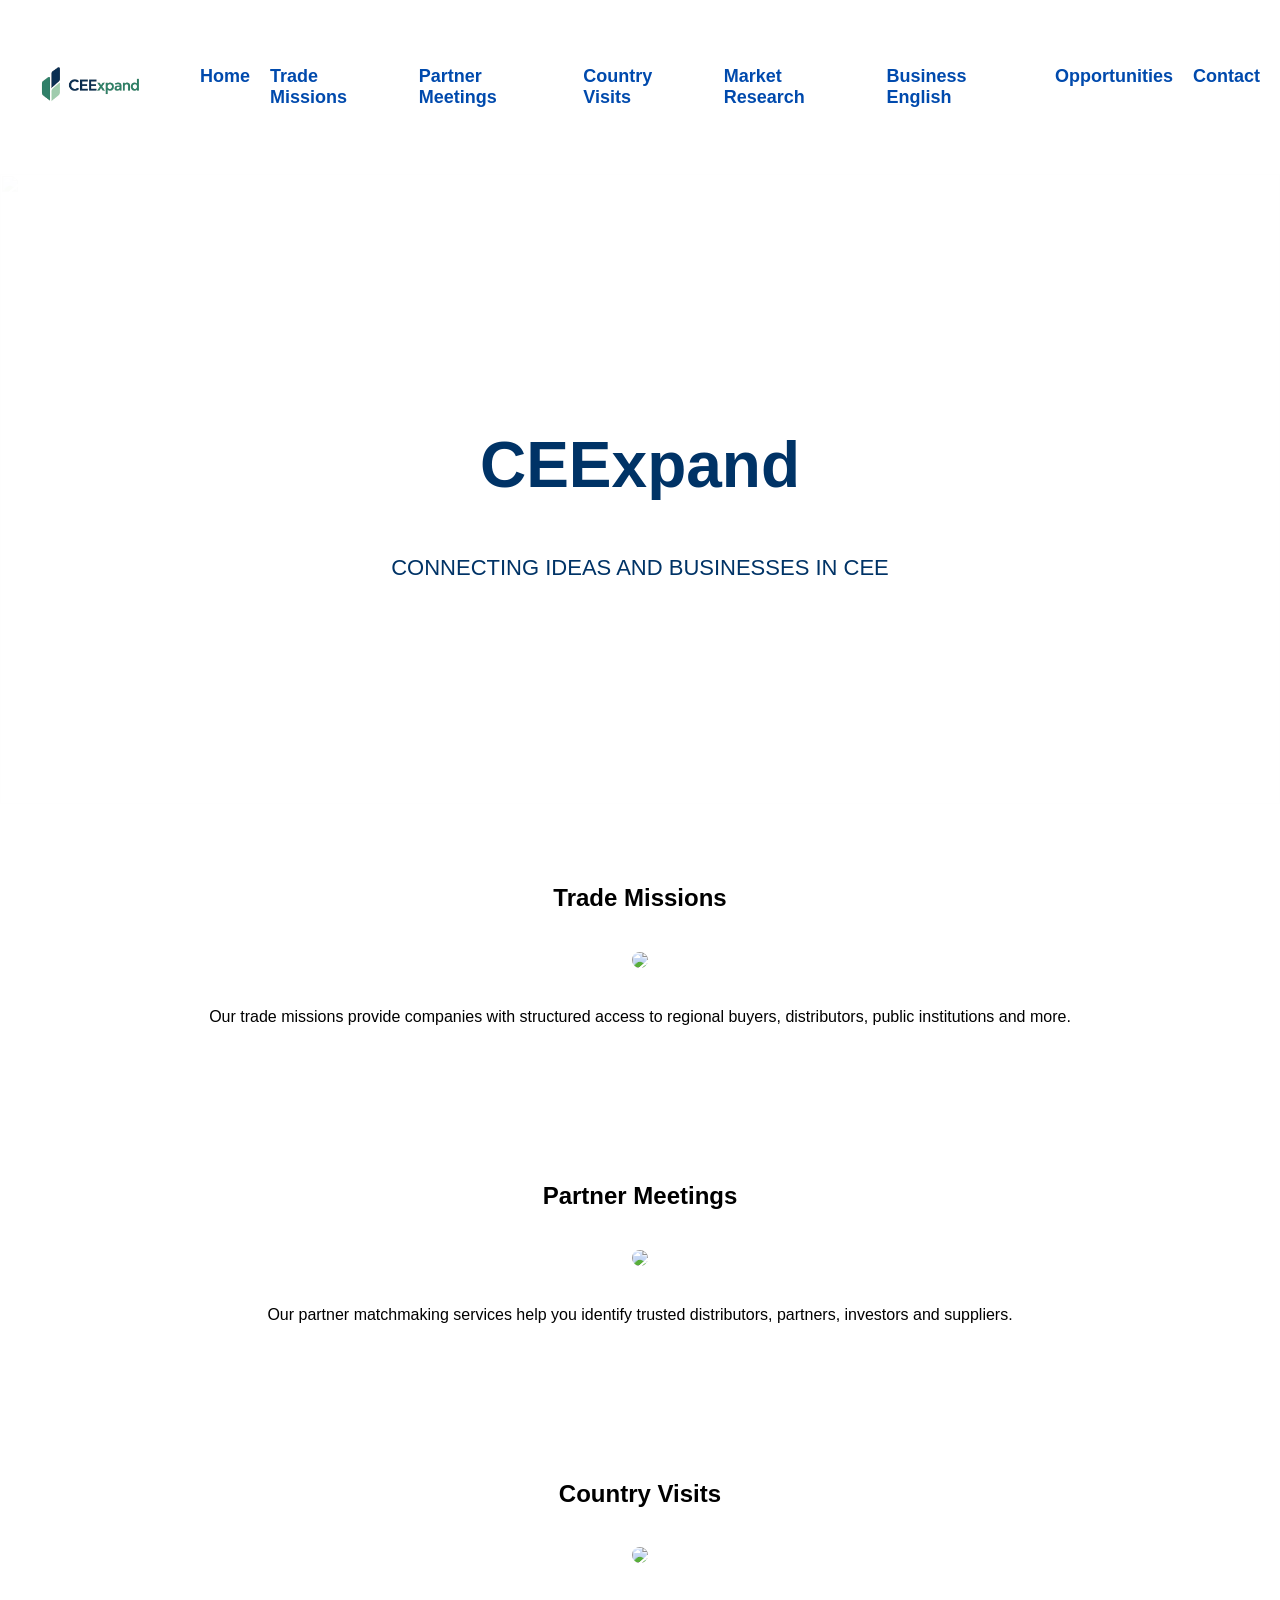
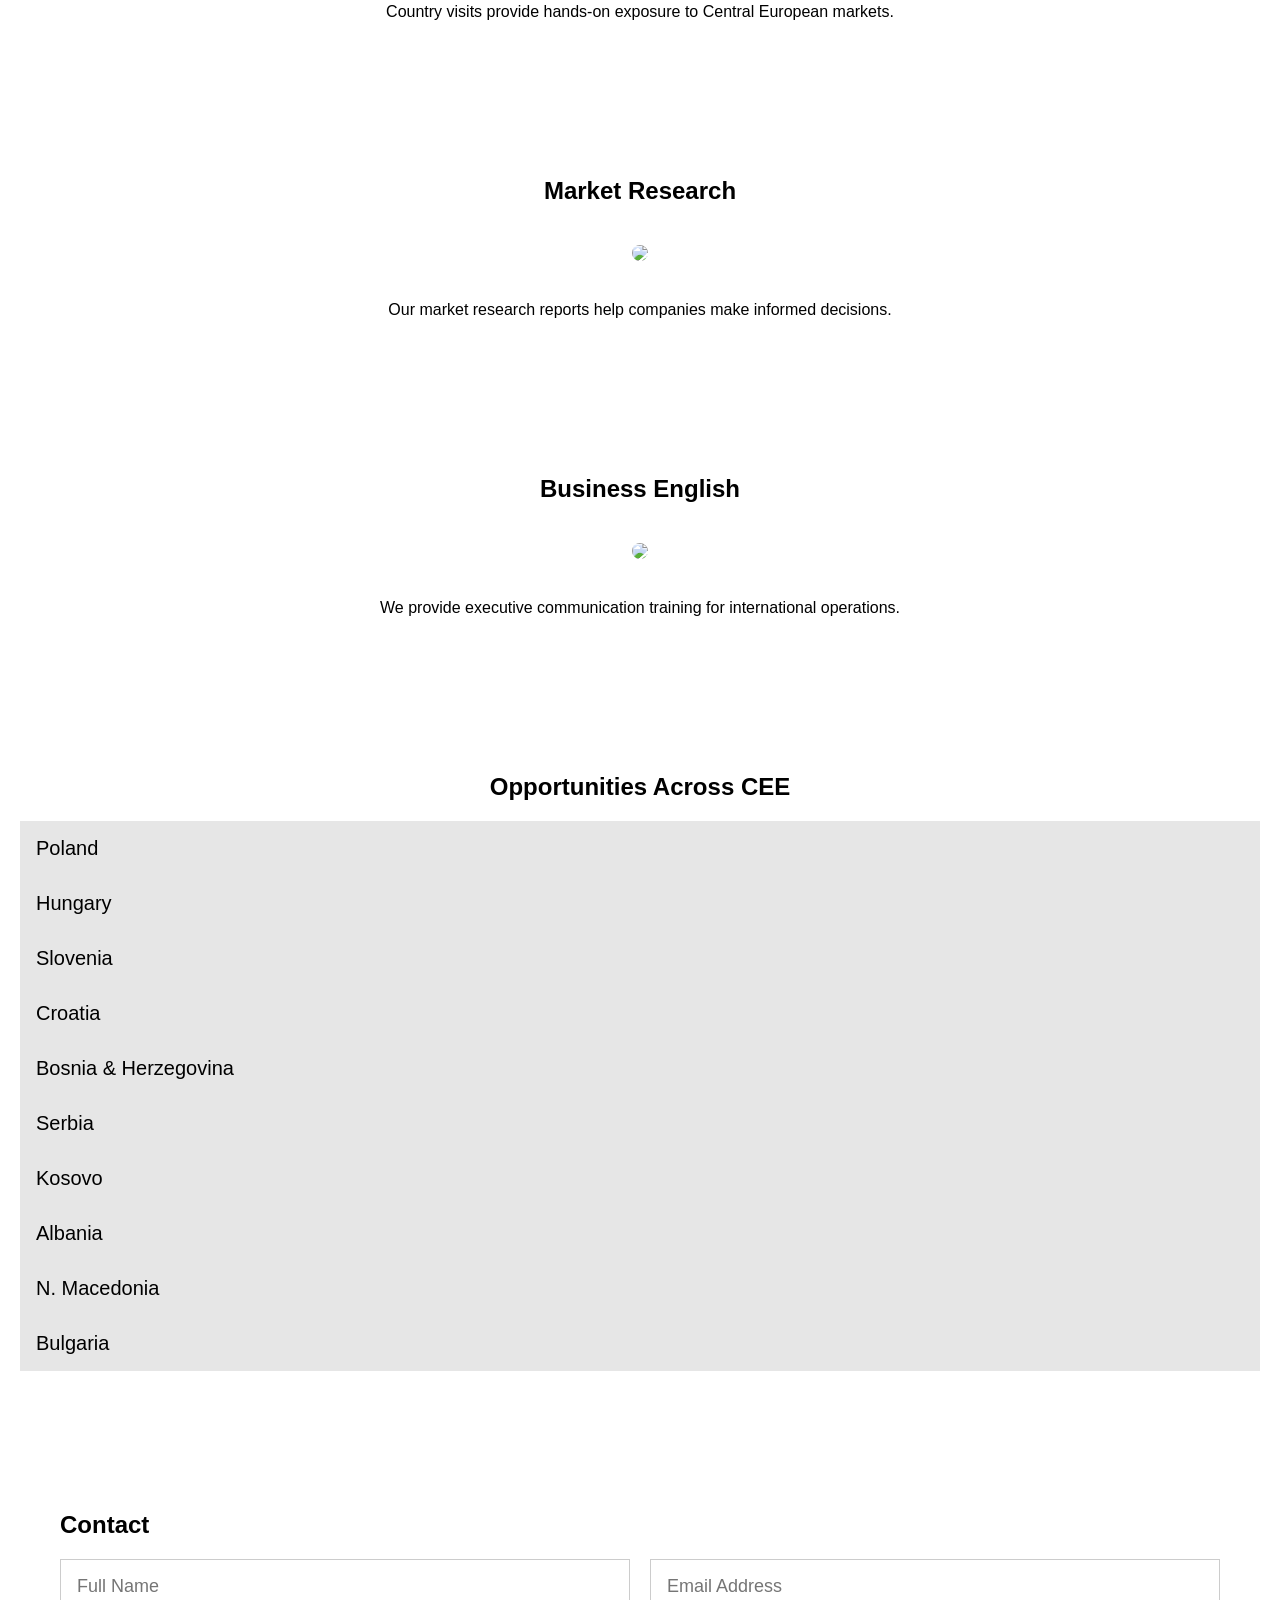
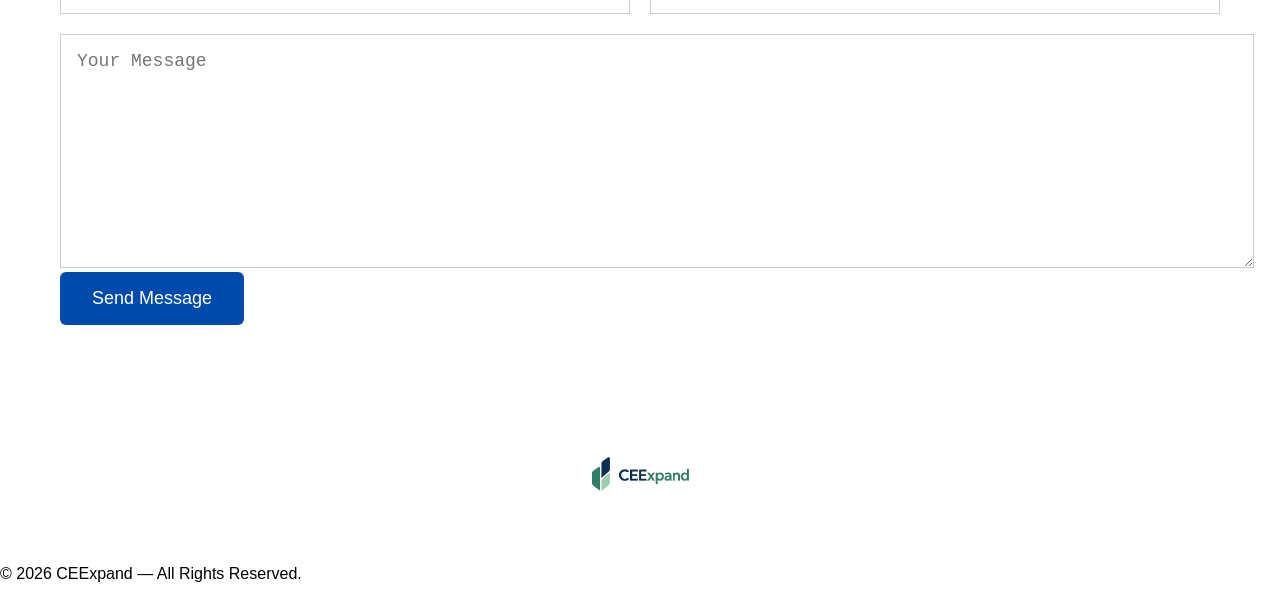
==== index_final.html @ 2f16c861 "Add files via upload" ====
<!DOCTYPE html>
<html lang="en">
<head>
<meta charset="UTF-8" />
<meta name="viewport" content="width=device-width, initial-scale=1.0" />
<title>CEExpand – Connecting Ideas and Businesses in CEE</title>
<link rel="stylesheet" href="style_final.css" />
</head>
<body>
<header>
<nav class="navbar">
<a href="/"><img src="logo.png" class="nav-logo" alt="CEExpand Logo"></a>
<div class="mobile-menu-icon" id="menuToggle">☰</div>
<ul class="nav-menu" id="mobileMenu">
<li><a href="/">Home</a></li>
<li><a href="#trade">Trade Missions</a></li>
<li><a href="#partners">Partner Meetings</a></li>
<li><a href="#visits">Country Visits</a></li>
<li><a href="#research">Market Research</a></li>
<li><a href="#english">Business English</a></li>
<li><a href="#opportunities">Opportunities</a></li>
<li><a href="#contact">Contact</a></li>
</ul>
</nav>
</header>
<section class="hero">
<img src="https://images.unsplash.com/photo-1505739770926-912b63e38f90" class="hero-bg">
<div class="hero-overlay"></div>
<div class="hero-content">
<h1 class="hero-title">CEExpand</h1>
<p class="hero-subtitle">CONNECTING IDEAS AND BUSINESSES IN CEE</p>
</div>
</section>
<section id="trade" class="section">
<h2>Trade Missions</h2>
<img src="https://images.unsplash.com/photo-1519389950473-47ba0277781c" class="section-img">
<p>Our trade missions provide companies with structured access to regional buyers, distributors, public institutions and more.</p>
</section>
<section id="partners" class="section">
<h2>Partner Meetings</h2>
<img src="https://images.unsplash.com/photo-1521791136064-7986c2920216" class="section-img">
<p>Our partner matchmaking services help you identify trusted distributors, partners, investors and suppliers.</p>
</section>
<section id="visits" class="section">
<h2>Country Visits</h2>
<img src="https://images.unsplash.com/photo-1551867633-194f125bddfa" class="section-img">
<p>Country visits provide hands-on exposure to Central European markets.</p>
</section>
<section id="research" class="section">
<h2>Market Research</h2>
<img src="https://images.unsplash.com/photo-1520607162513-77705c0f0d4a" class="section-img">
<p>Our market research reports help companies make informed decisions.</p>
</section>
<section id="english" class="section">
<h2>Business English</h2>
<img src="https://images.unsplash.com/photo-1517486808906-6ca8b3f04846" class="section-img">
<p>We provide executive communication training for international operations.</p>
</section>
<section id="opportunities" class="section">
<h2>Opportunities Across CEE</h2>
<div class="accordion">
<div class="accordion-item"><button class="accordion-header">Poland</button><div class="accordion-body"><ul><li>Solar</li><li>Manufacturing</li><li>Food Industry</li></ul></div></div>
<div class="accordion-item"><button class="accordion-header">Hungary</button><div class="accordion-body"><ul><li>Water Filtering</li><li>Food Industry</li><li>Automotive</li></ul></div></div>
<div class="accordion-item"><button class="accordion-header">Slovenia</button><div class="accordion-body"><ul><li>Automotive</li><li>Food Industry</li><li>AI</li></ul></div></div>
<div class="accordion-item"><button class="accordion-header">Croatia</button><div class="accordion-body"><ul><li>Tourism</li><li>Food Industry</li><li>Construction</li></ul></div></div>
<div class="accordion-item"><button class="accordion-header">Bosnia & Herzegovina</button><div class="accordion-body"><ul><li>Investments</li><li>Tourism</li><li>Food Industry</li></ul></div></div>
<div class="accordion-item"><button class="accordion-header">Serbia</button><div class="accordion-body"><ul><li>Manufacturing</li><li>Food Industry</li><li>Automotive</li></ul></div></div>
<div class="accordion-item"><button class="accordion-header">Kosovo</button><div class="accordion-body"><ul><li>Food Industry</li><li>Investments</li><li>Manufacturing</li></ul></div></div>
<div class="accordion-item"><button class="accordion-header">Albania</button><div class="accordion-body"><ul><li>Food Industry</li><li>Tourism</li><li>Investments</li></ul></div></div>
<div class="accordion-item"><button class="accordion-header">N. Macedonia</button><div class="accordion-body"><ul><li>Solar</li><li>Food Industry</li><li>Manufacturing</li></ul></div></div>
<div class="accordion-item"><button class="accordion-header">Bulgaria</button><div class="accordion-body"><ul><li>Investments</li><li>Food Industry</li><li>Manufacturing</li></ul></div></div>
</div>
</section>
<section id="contact" class="contact-section">
<h2>Contact</h2>
<form class="contact-form" action="https://formspree.io/f/xvzvpzde" method="POST">
<div class="row">
<input type="text" name="name" placeholder="Full Name" required>
<input type="email" name="email" placeholder="Email Address" required>
</div>
<textarea name="message" class="message-box" placeholder="Your Message" required></textarea>
<button type="submit" class="btn">Send Message</button>
</form>
</section>
<footer>
<a href="/"><img src="logo.png" class="footer-logo"></a>
<p>© 2026 CEExpand — All Rights Reserved.</p>
</footer>
<script src="script_final.js"></script>
</body>
</html>
---- style_final.css ----
body { margin:0; font-family:Arial; overflow-x:hidden; background:white; }
.navbar {display:flex;justify-content:space-between;align-items:center;padding:15px 20px;background:white;box-shadow:0 2px 4px rgba(0,0,0,0.1);} 
.nav-logo {height:140px;} 
.footer-logo {height:140px;display:block;margin:20px auto;} 
.mobile-menu-icon {display:none;font-size:40px;cursor:pointer;} 
.nav-menu {list-style:none;display:flex;gap:20px;z-index:9999;} 
.nav-menu a {text-decoration:none;font-size:18px;font-weight:600;color:#004AAD;} 
.hero {height:70vh;position:relative;overflow:hidden;background:white;} 
.hero-bg {width:100%;height:100%;object-fit:cover;position:absolute;} 
.hero-overlay {position:absolute;inset:0;background:rgba(255,255,255,0.98);} 
.hero-content {text-align:center;position:absolute;top:50%;left:50%;transform:translate(-50%, -50%);color:#003366;padding:0 20px;} 
.hero-title {font-size:64px;font-weight:900;} 
.hero-subtitle {font-size:22px;margin-top:10px;} 
.section {text-align:center;padding:60px 20px;background:white;} 
.section-img {max-width:700px;width:100%;border-radius:14px;margin:20px auto;} 
.accordion-header {background:#e6e6e6;padding:16px;width:100%;text-align:left;cursor:pointer;font-size:20px;border:none;} 
.accordion-body {display:none;padding:16px;background:white;} 
.contact-section {padding:60px;background:white;} 
.row {display:flex;flex-wrap:wrap;gap:20px;margin-bottom:20px;} 
.row input {flex:1 1 45%;padding:16px;font-size:18px;border:1px solid #ccc;background:white;} 
.message-box {width:100%;height:200px;padding:16px;font-size:18px;border:1px solid #ccc;background:white;} 
.btn {padding:16px 32px;background:#004AAD;color:white;border:none;border-radius:6px;font-size:18px;cursor:pointer;} 
@media(max-width:768px){ .mobile-menu-icon{display:block;} .nav-menu{display:none;flex-direction:column;background:white;width:100%;padding:20px 0;position:absolute;top:120px;left:0;} .nav-menu.show{display:flex;} .hero{height:60vh;} .nav-logo{height:100px;} .hero-title{font-size:46px;} }
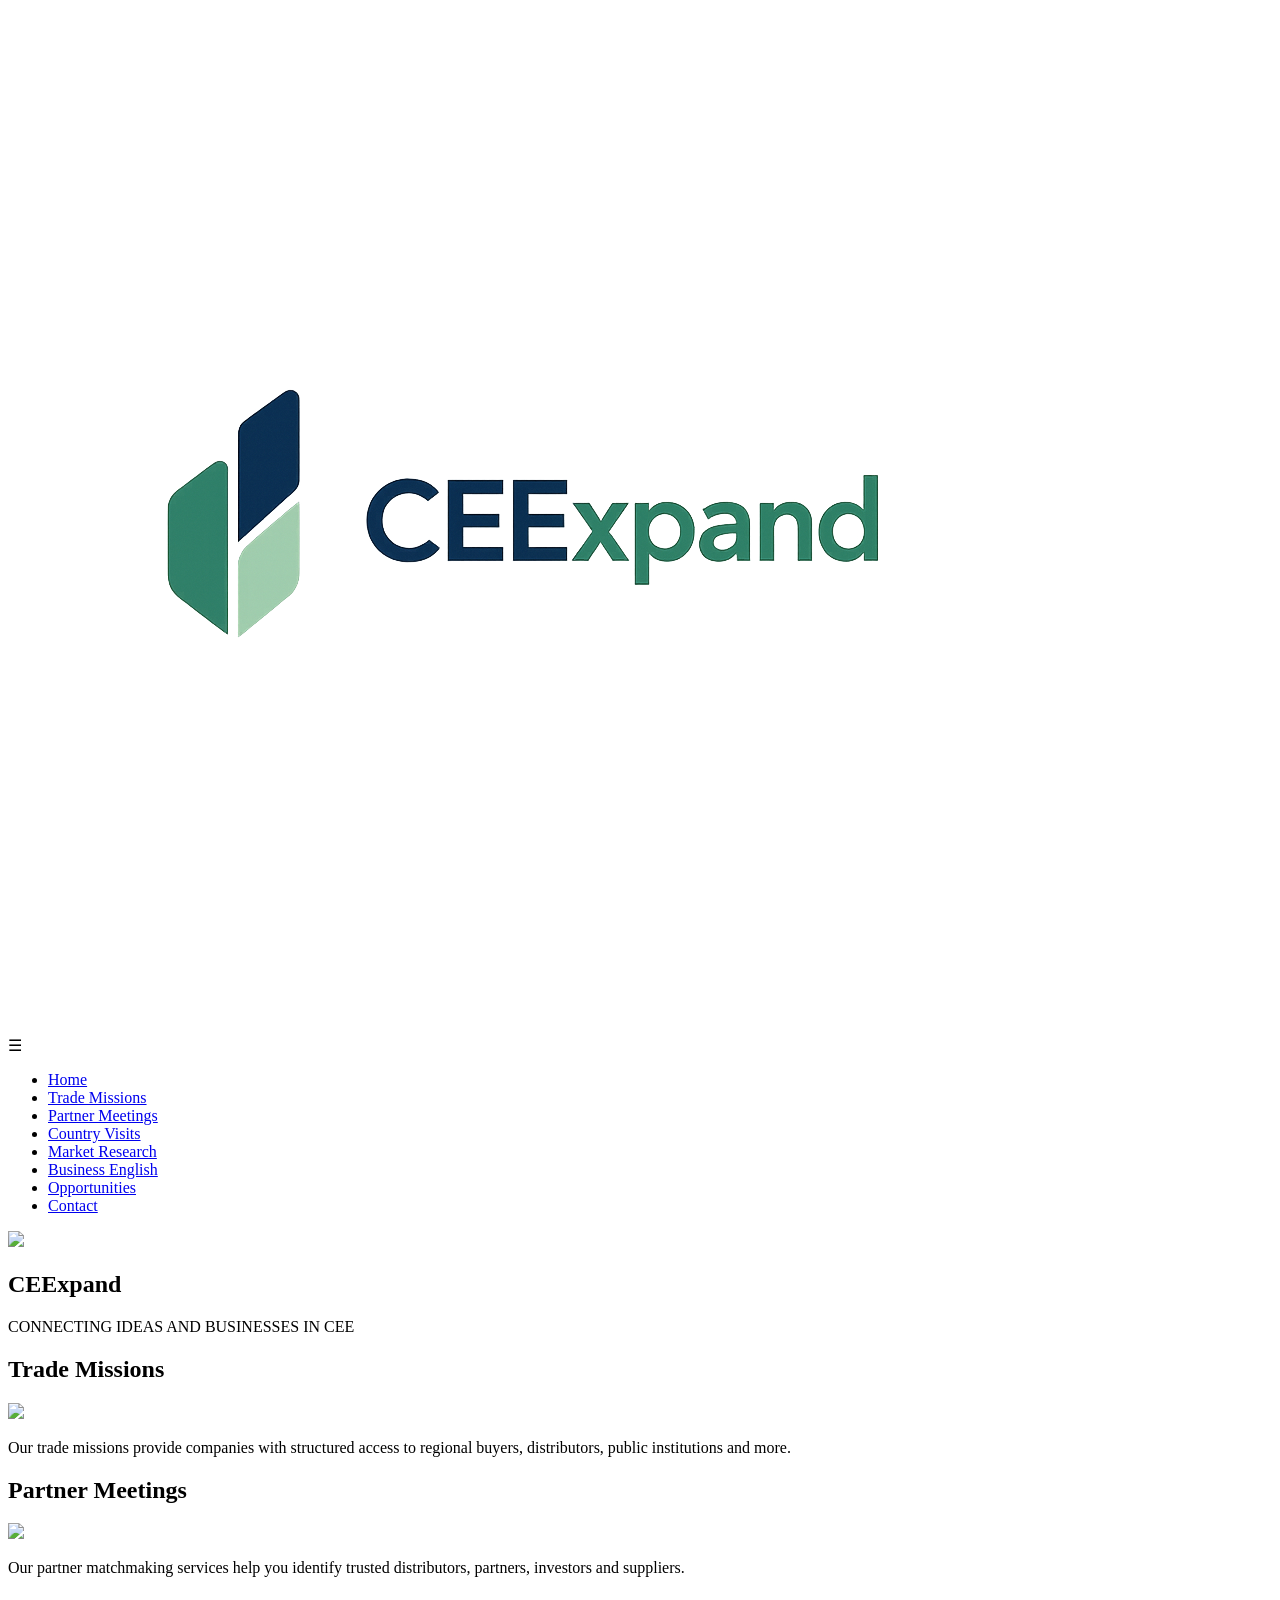
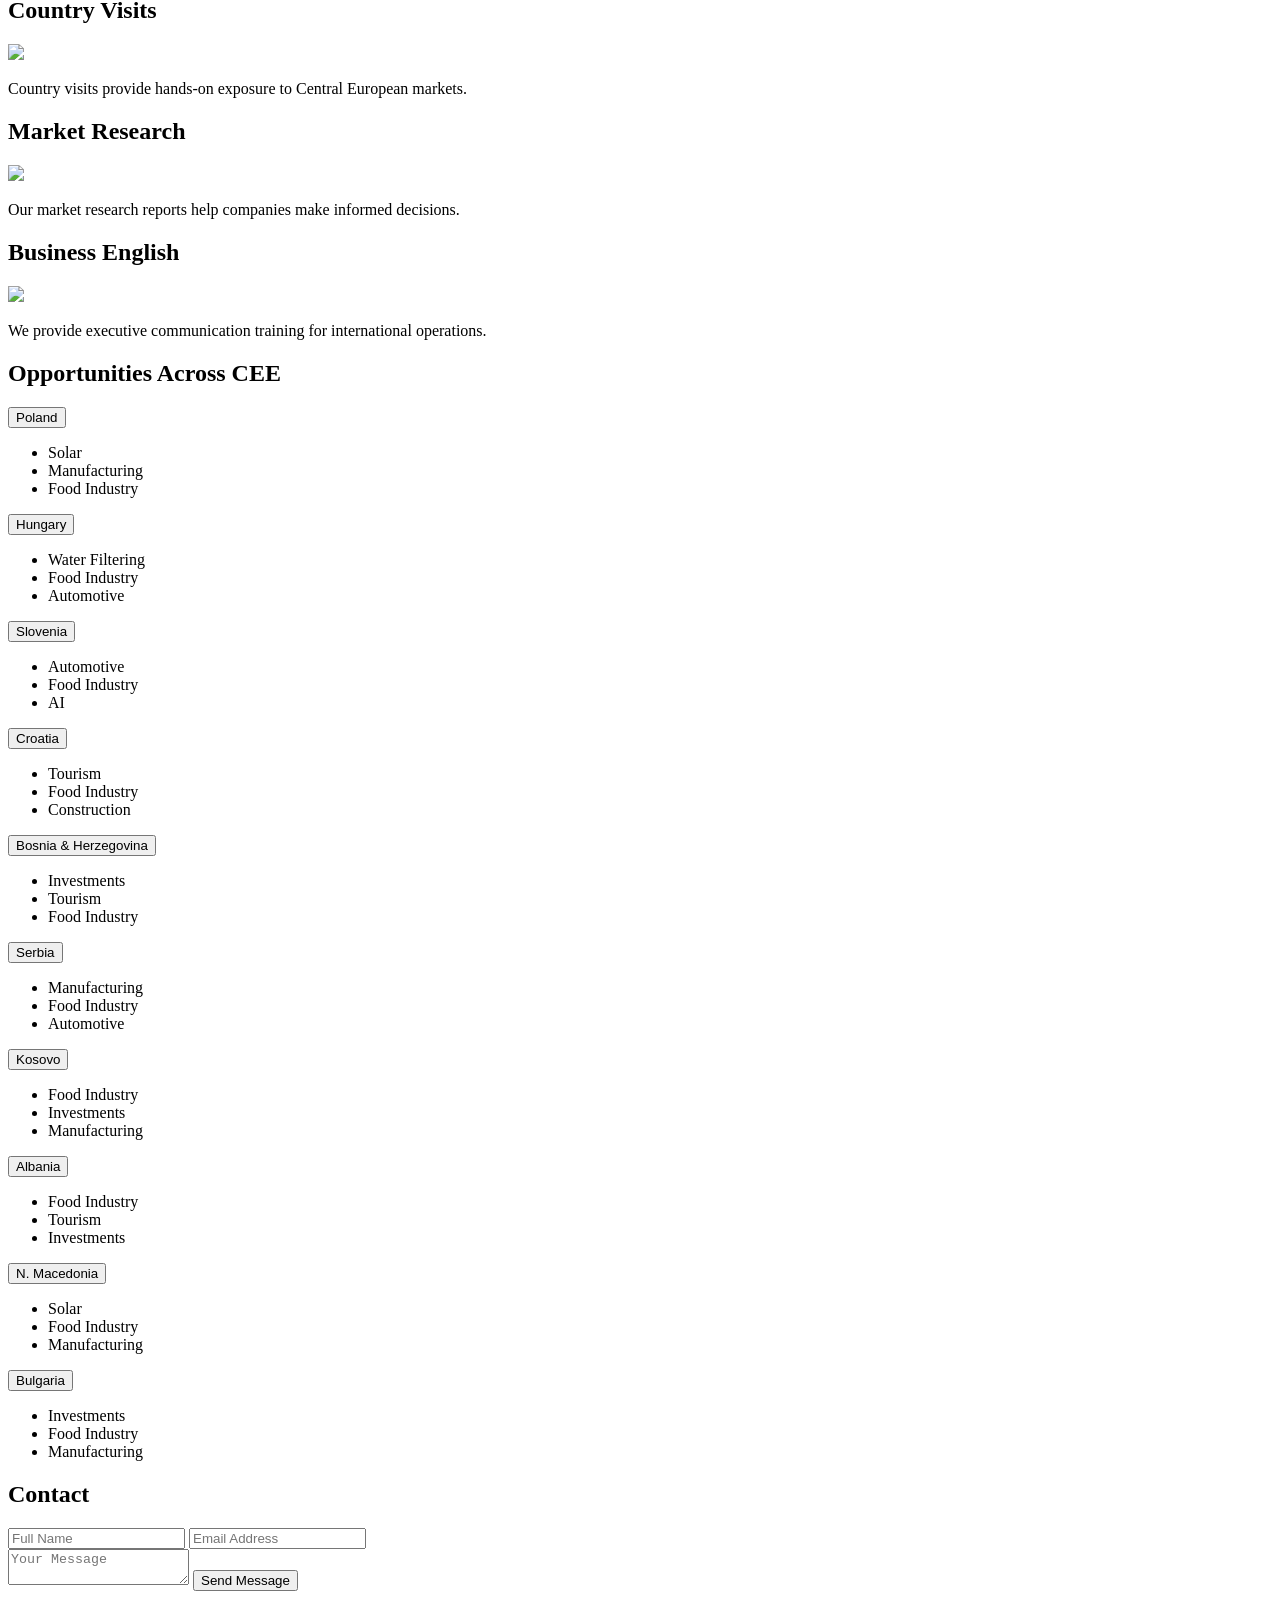
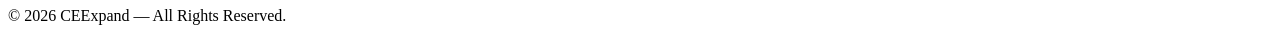
==== commit c9597a83: "Update index.html" ====
--- a/index_final.html
+++ b/index_final.html
@@ -4,88 +4,171 @@
 <meta charset="UTF-8" />
 <meta name="viewport" content="width=device-width, initial-scale=1.0" />
 <title>CEExpand – Connecting Ideas and Businesses in CEE</title>
-<link rel="stylesheet" href="style_final.css" />
+<link rel="stylesheet" href="style_20260328.css" />
 </head>
+
 <body>
+
 <header>
-<nav class="navbar">
-<a href="/"><img src="logo.png" class="nav-logo" alt="CEExpand Logo"></a>
-<div class="mobile-menu-icon" id="menuToggle">☰</div>
-<ul class="nav-menu" id="mobileMenu">
-<li><a href="/">Home</a></li>
-<li><a href="#trade">Trade Missions</a></li>
-<li><a href="#partners">Partner Meetings</a></li>
-<li><a href="#visits">Country Visits</a></li>
-<li><a href="#research">Market Research</a></li>
-<li><a href="#english">Business English</a></li>
-<li><a href="#opportunities">Opportunities</a></li>
-<li><a href="#contact">Contact</a></li>
-</ul>
-</nav>
+    <nav class="navbar">
+        <a href="/"><img src="logo.png" class="nav-logo" alt="CEExpand Logo"></a>
+        <div class="mobile-menu-icon" id="menuToggle">☰</div>
+
+        <ul class="nav-menu" id="mobileMenu">
+            <li><a href="/">Home</a></li>
+            <li><a href="#trade">Trade Missions</a></li>
+            <li><a href="#partners">Partner Meetings</a></li>
+            <li><a href="#visits">Country Visits</a></li>
+            <li><a href="#research">Market Research</a></li>
+            <li><a href="#english">Business English</a></li>
+            <li><a href="#opportunities">Opportunities</a></li>
+            <li><a href="#contact">Contact</a></li>
+        </ul>
+    </nav>
 </header>
+
+<!-- HERO -->
 <section class="hero">
-<img src="https://images.unsplash.com/photo-1505739770926-912b63e38f90" class="hero-bg">
-<div class="hero-overlay"></div>
-<div class="hero-content">
-<h1 class="hero-title">CEExpand</h1>
-<p class="hero-subtitle">CONNECTING IDEAS AND BUSINESSES IN CEE</p>
+    <img src="https://images.pexels.com/photos/460672/pexels-photo-460672.jpeg" class="hero-bg">
+    <div class="hero-overlay"></div>
+    <div class="hero-content">
+        <h1 class="hero-title">CEExpand</h1>
+        <p class="hero-subtitle">CONNECTING IDEAS AND BUSINESSES IN CEE</p>
+    </div>
+</section>
+
+<!-- TRADE -->
+<section id="trade" class="section">
+    <h2>Trade Missions</h2>
+    <img src="https://images.unsplash.com/photo-1519389950473-47ba0277781c" class="section-img">
+    <p>Our trade missions provide companies with structured access to regional buyers, distributors, public institutions and more.</p>
+</section>
+
+<!-- PARTNERS -->
+<section id="partners" class="section">
+    <h2>Partner Meetings</h2>
+    <img src="https://images.unsplash.com/photo-1521791136064-7986c2920216" class="section-img">
+    <p>Our partner matchmaking services help you identify trusted distributors, partners, investors and suppliers.</p>
+</section>
+
+<!-- VISITS -->
+<section id="visits" class="section">
+    <h2>Country Visits</h2>
+    <img src="https://images.unsplash.com/photo-1551867633-194f125bddfa" class="section-img">
+    <p>Country visits provide hands-on exposure to Central European markets.</p>
+</section>
+
+<!-- RESEARCH -->
+<section id="research" class="section">
+    <h2>Market Research</h2>
+    <img src="https://images.unsplash.com/photo-1520607162513-77705c0f0d4a" class="section-img">
+    <p>Our market research reports help companies make informed decisions.</p>
+</section>
+
+<!-- ENGLISH -->
+<section id="english" class="section">
+    <h2>Business English</h2>
+    <img src="https://images.unsplash.com/photo-1517486808906-6ca8b3f04846" class="section-img">
+    <p>We provide executive communication training for international operations.</p>
+</section>
+
+<!-- OPPORTUNITIES -->
+<section id="opportunities" class="section">
+<h2>Opportunities Across CEE</h2>
+
+<div class="accordion">
+
+    <div class="accordion-item">
+        <button class="accordion-header">Poland</button>
+        <div class="accordion-body">
+            <ul><li>Solar</li><li>Manufacturing</li><li>Food Industry</li></ul>
+        </div>
+    </div>
+
+    <div class="accordion-item">
+        <button class="accordion-header">Hungary</button>
+        <div class="accordion-body">
+            <ul><li>Water Filtering</li><li>Food Industry</li><li>Automotive</li></ul>
+        </div>
+    </div>
+
+    <div class="accordion-item">
+        <button class="accordion-header">Slovenia</button>
+        <div class="accordion-body">
+            <ul><li>Automotive</li><li>Food Industry</li><li>AI</li></ul>
+        </div>
+    </div>
+
+    <div class="accordion-item">
+        <button class="accordion-header">Croatia</button>
+        <div class="accordion-body">
+            <ul><li>Tourism</li><li>Food Industry</li><li>Construction</li></ul>
+        </div>
+    </div>
+
+    <div class="accordion-item">
+        <button class="accordion-header">Bosnia & Herzegovina</button>
+        <div class="accordion-body">
+            <ul><li>Investments</li><li>Tourism</li><li>Food Industry</li></ul>
+        </div>
+    </div>
+
+    <div class="accordion-item">
+        <button class="accordion-header">Serbia</button>
+        <div class="accordion-body">
+            <ul><li>Manufacturing</li><li>Food Industry</li><li>Automotive</li></ul>
+        </div>
+    </div>
+
+    <div class="accordion-item">
+        <button class="accordion-header">Kosovo</button>
+        <div class="accordion-body">
+            <ul><li>Food Industry</li><li>Investments</li><li>Manufacturing</li></ul>
+        </div>
+    </div>
+
+    <div class="accordion-item">
+        <button class="accordion-header">Albania</button>
+        <div class="accordion-body">
+            <ul><li>Food Industry</li><li>Tourism</li><li>Investments</li></ul>
+        </div>
+    </div>
+
+    <div class="accordion-item">
+        <button class="accordion-header">N. Macedonia</button>
+        <div class="accordion-body">
+            <ul><li>Solar</li><li>Food Industry</li><li>Manufacturing</li></ul>
+        </div>
+    </div>
+
+    <div class="accordion-item">
+        <button class="accordion-header">Bulgaria</button>
+        <div class="accordion-body">
+            <ul><li>Investments</li><li>Food Industry</li><li>Manufacturing</li></ul>
+        </div>
+    </div>
+
 </div>
 </section>
-<section id="trade" class="section">
-<h2>Trade Missions</h2>
-<img src="https://images.unsplash.com/photo-1519389950473-47ba0277781c" class="section-img">
-<p>Our trade missions provide companies with structured access to regional buyers, distributors, public institutions and more.</p>
+
+<!-- CONTACT -->
+<section id="contact" class="contact-section">
+    <h2>Contact</h2>
+    <form class="contact-form" action="https://formspree.io/f/xvzvpzde" method="POST">
+        <div class="row">
+            <input type="text" name="name" placeholder="Full Name" required>
+            <input type="email" name="email" placeholder="Email Address" required>
+        </div>
+
+        <textarea name="message" class="message-box" placeholder="Your Message" required></textarea>
+        <button type="submit" class="btn">Send Message</button>
+    </form>
 </section>
-<section id="partners" class="section">
-<h2>Partner Meetings</h2>
-<img src="https://images.unsplash.com/photo-1521791136064-7986c2920216" class="section-img">
-<p>Our partner matchmaking services help you identify trusted distributors, partners, investors and suppliers.</p>
-</section>
-<section id="visits" class="section">
-<h2>Country Visits</h2>
-<img src="https://images.unsplash.com/photo-1551867633-194f125bddfa" class="section-img">
-<p>Country visits provide hands-on exposure to Central European markets.</p>
-</section>
-<section id="research" class="section">
-<h2>Market Research</h2>
-<img src="https://images.unsplash.com/photo-1520607162513-77705c0f0d4a" class="section-img">
-<p>Our market research reports help companies make informed decisions.</p>
-</section>
-<section id="english" class="section">
-<h2>Business English</h2>
-<img src="https://images.unsplash.com/photo-1517486808906-6ca8b3f04846" class="section-img">
-<p>We provide executive communication training for international operations.</p>
-</section>
-<section id="opportunities" class="section">
-<h2>Opportunities Across CEE</h2>
-<div class="accordion">
-<div class="accordion-item"><button class="accordion-header">Poland</button><div class="accordion-body"><ul><li>Solar</li><li>Manufacturing</li><li>Food Industry</li></ul></div></div>
-<div class="accordion-item"><button class="accordion-header">Hungary</button><div class="accordion-body"><ul><li>Water Filtering</li><li>Food Industry</li><li>Automotive</li></ul></div></div>
-<div class="accordion-item"><button class="accordion-header">Slovenia</button><div class="accordion-body"><ul><li>Automotive</li><li>Food Industry</li><li>AI</li></ul></div></div>
-<div class="accordion-item"><button class="accordion-header">Croatia</button><div class="accordion-body"><ul><li>Tourism</li><li>Food Industry</li><li>Construction</li></ul></div></div>
-<div class="accordion-item"><button class="accordion-header">Bosnia & Herzegovina</button><div class="accordion-body"><ul><li>Investments</li><li>Tourism</li><li>Food Industry</li></ul></div></div>
-<div class="accordion-item"><button class="accordion-header">Serbia</button><div class="accordion-body"><ul><li>Manufacturing</li><li>Food Industry</li><li>Automotive</li></ul></div></div>
-<div class="accordion-item"><button class="accordion-header">Kosovo</button><div class="accordion-body"><ul><li>Food Industry</li><li>Investments</li><li>Manufacturing</li></ul></div></div>
-<div class="accordion-item"><button class="accordion-header">Albania</button><div class="accordion-body"><ul><li>Food Industry</li><li>Tourism</li><li>Investments</li></ul></div></div>
-<div class="accordion-item"><button class="accordion-header">N. Macedonia</button><div class="accordion-body"><ul><li>Solar</li><li>Food Industry</li><li>Manufacturing</li></ul></div></div>
-<div class="accordion-item"><button class="accordion-header">Bulgaria</button><div class="accordion-body"><ul><li>Investments</li><li>Food Industry</li><li>Manufacturing</li></ul></div></div>
-</div>
-</section>
-<section id="contact" class="contact-section">
-<h2>Contact</h2>
-<form class="contact-form" action="https://formspree.io/f/xvzvpzde" method="POST">
-<div class="row">
-<input type="text" name="name" placeholder="Full Name" required>
-<input type="email" name="email" placeholder="Email Address" required>
-</div>
-<textarea name="message" class="message-box" placeholder="Your Message" required></textarea>
-<button type="submit" class="btn">Send Message</button>
-</form>
-</section>
+
 <footer>
-<a href="/"><img src="logo.png" class="footer-logo"></a>
-<p>© 2026 CEExpand — All Rights Reserved.</p>
+    <p>© 2026 CEExpand — All Rights Reserved.</p>
 </footer>
-<script src="script_final.js"></script>
+
+<script src="script_20260328.js"></script>
 </body>
-</html>+</html>
